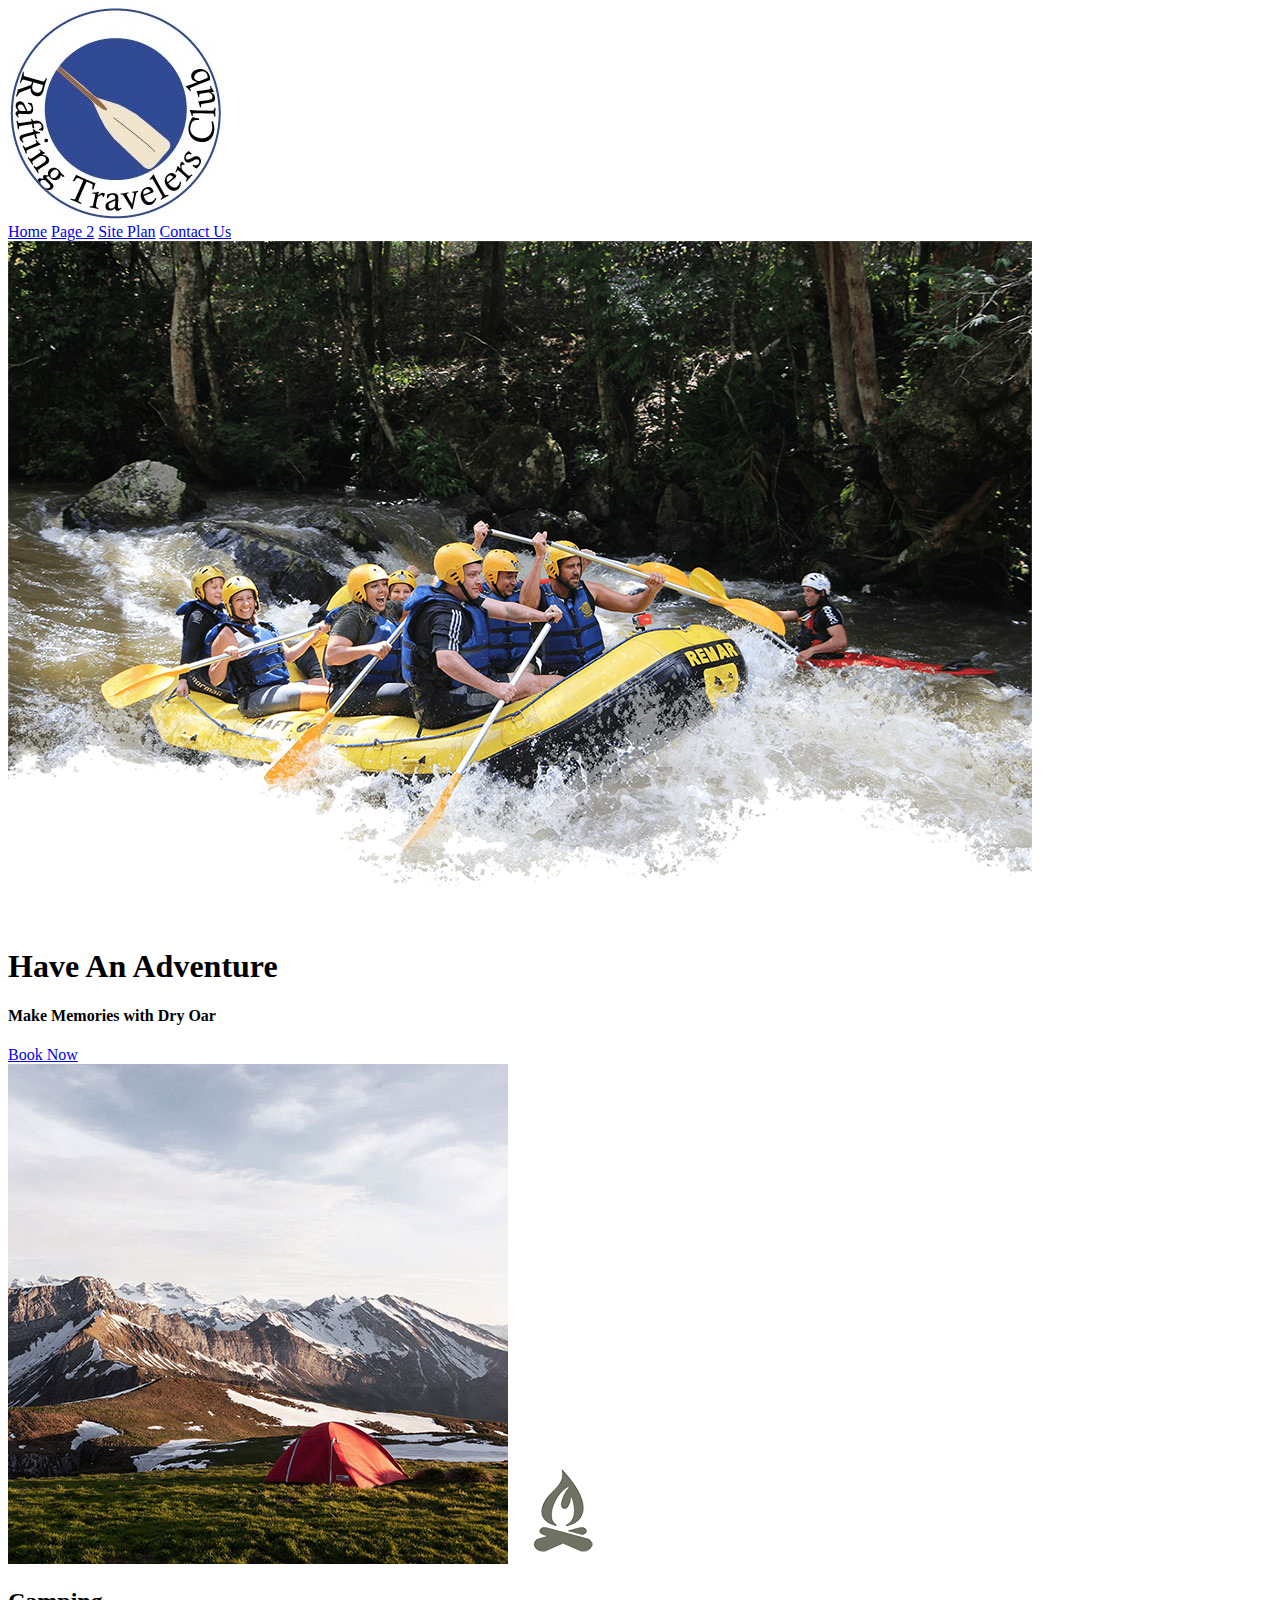
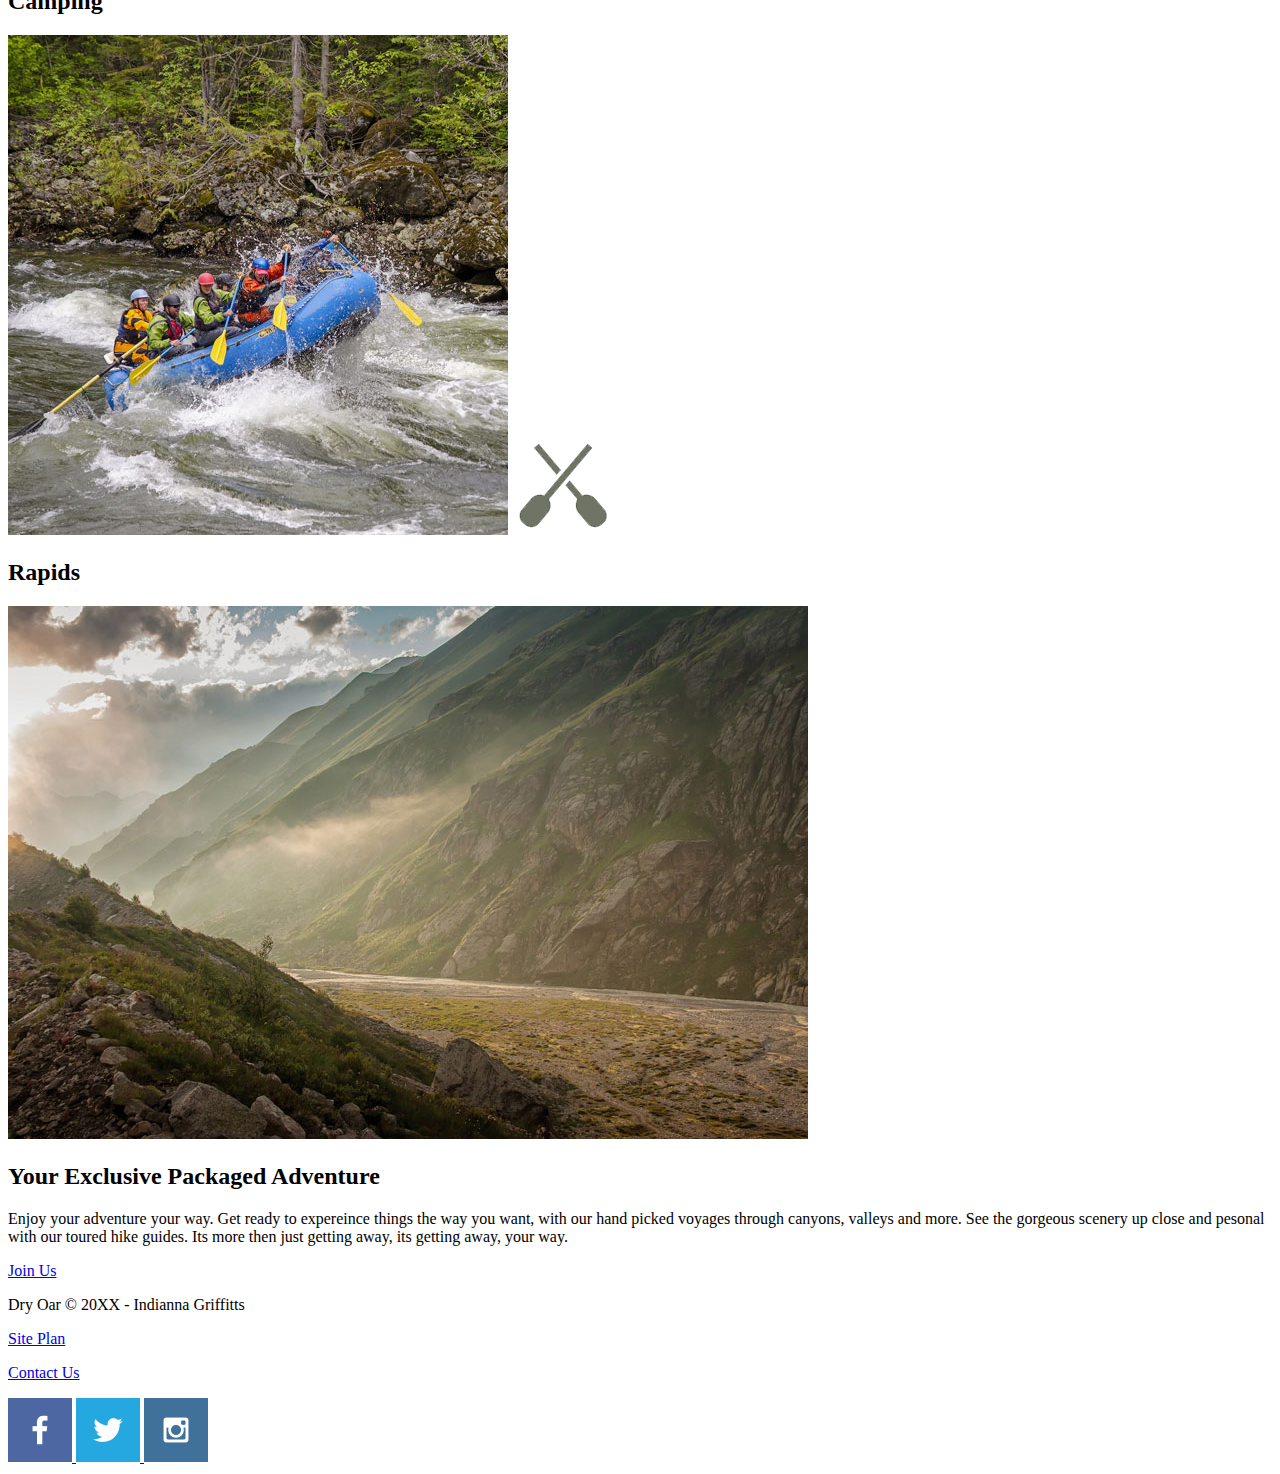
==== index.html @ cc2a04cb "first commit" ====
<!DOCTYPE html>
<html lang="en">
<head>
    <meta charset="UTF-8">
    <meta name="viewport" content="width=device-width, initial-scale=1.0">
    <title>Whitewater Rafting Vacations | Dry Oar Boating | Home</title>
</head>
<body>
    <header>
        <a id="logo_link" href="index.html">
            <img class="logo" src="images/rtclogo.jpg" alt="Dry oar Logo">
        </a>
        <nav>
            <a href="index.html"> Home</a>
            <a href="#">Page 2</a>
            <a href="site-plan-rafting.html">Site Plan</a>
            <a href="contactus.html">Contact Us</a>
        </nav>
    </header> 
    <div id="hero">
        <div id="hero-box" >
            <img id="hero-img" src="images/hero.png" alt="People enjoying white water rafting">
        </div>
        <section id="hero-msg">
            <h1 class="home-title">Have An Adventure</h1>
            <h4>Make Memories with Dry Oar </h4>
            <div class="button-box">
                <a class="book" href="contactus.html">Book Now</a>
            </div>
        </section>
    </div>
    <main class="home-grid">
        <section class="rivers-card">
            <img class="card-img" src="images/camping.jpg" alt="tent in mountains">
            <img class="icon-img" src="images/fire_icon.png" alt="fire icon">
            <h2>Camping</h2>
              </section>
              <section class="rapids-card">
                <img class="card-img" src="images/rapids.jpg" alt="rafting boat">
                <img class="icon" src="images/oars.png" alt="oars icon">
                <h2>Rapids</h2>
         </section>
         <img class="mountains" src="images/mountains.jpg" alt="Misty Mountains">
         <h2>Your Exclusive Packaged Adventure</h2>
         <p>Enjoy your adventure your way. Get ready to expereince things the way you want, with our hand picked voyages through canyons, valleys and more. See the gorgeous scenery up close and pesonal with our toured hike guides. Its more then just getting away, its getting away, your way.</p>
         <a class="join" href="rivers.html">Join Us</a>
    </main>
    <footer>
        <p>Dry Oar &copy; 20XX -  Indianna Griffitts</p>
        <p><a href="site-plan-rafting.html">Site Plan</a></p>
        <p><a href="contactus.hmtl">Contact Us</a></p>
        <div class="social">
            <a href="https://facebook.com">
                <img src="images/facebook.png" alt="fb icon">
            </a>
            <a href="https://twitter.com">
                <img src="images/twitter.png" alt="twitter icon">
            </a>
            <a href="https://instagram.com">
                <img src="images/instagram.png" alt="instagram icon">
            </a>
        </div>
    </footer>
</body>
</html>
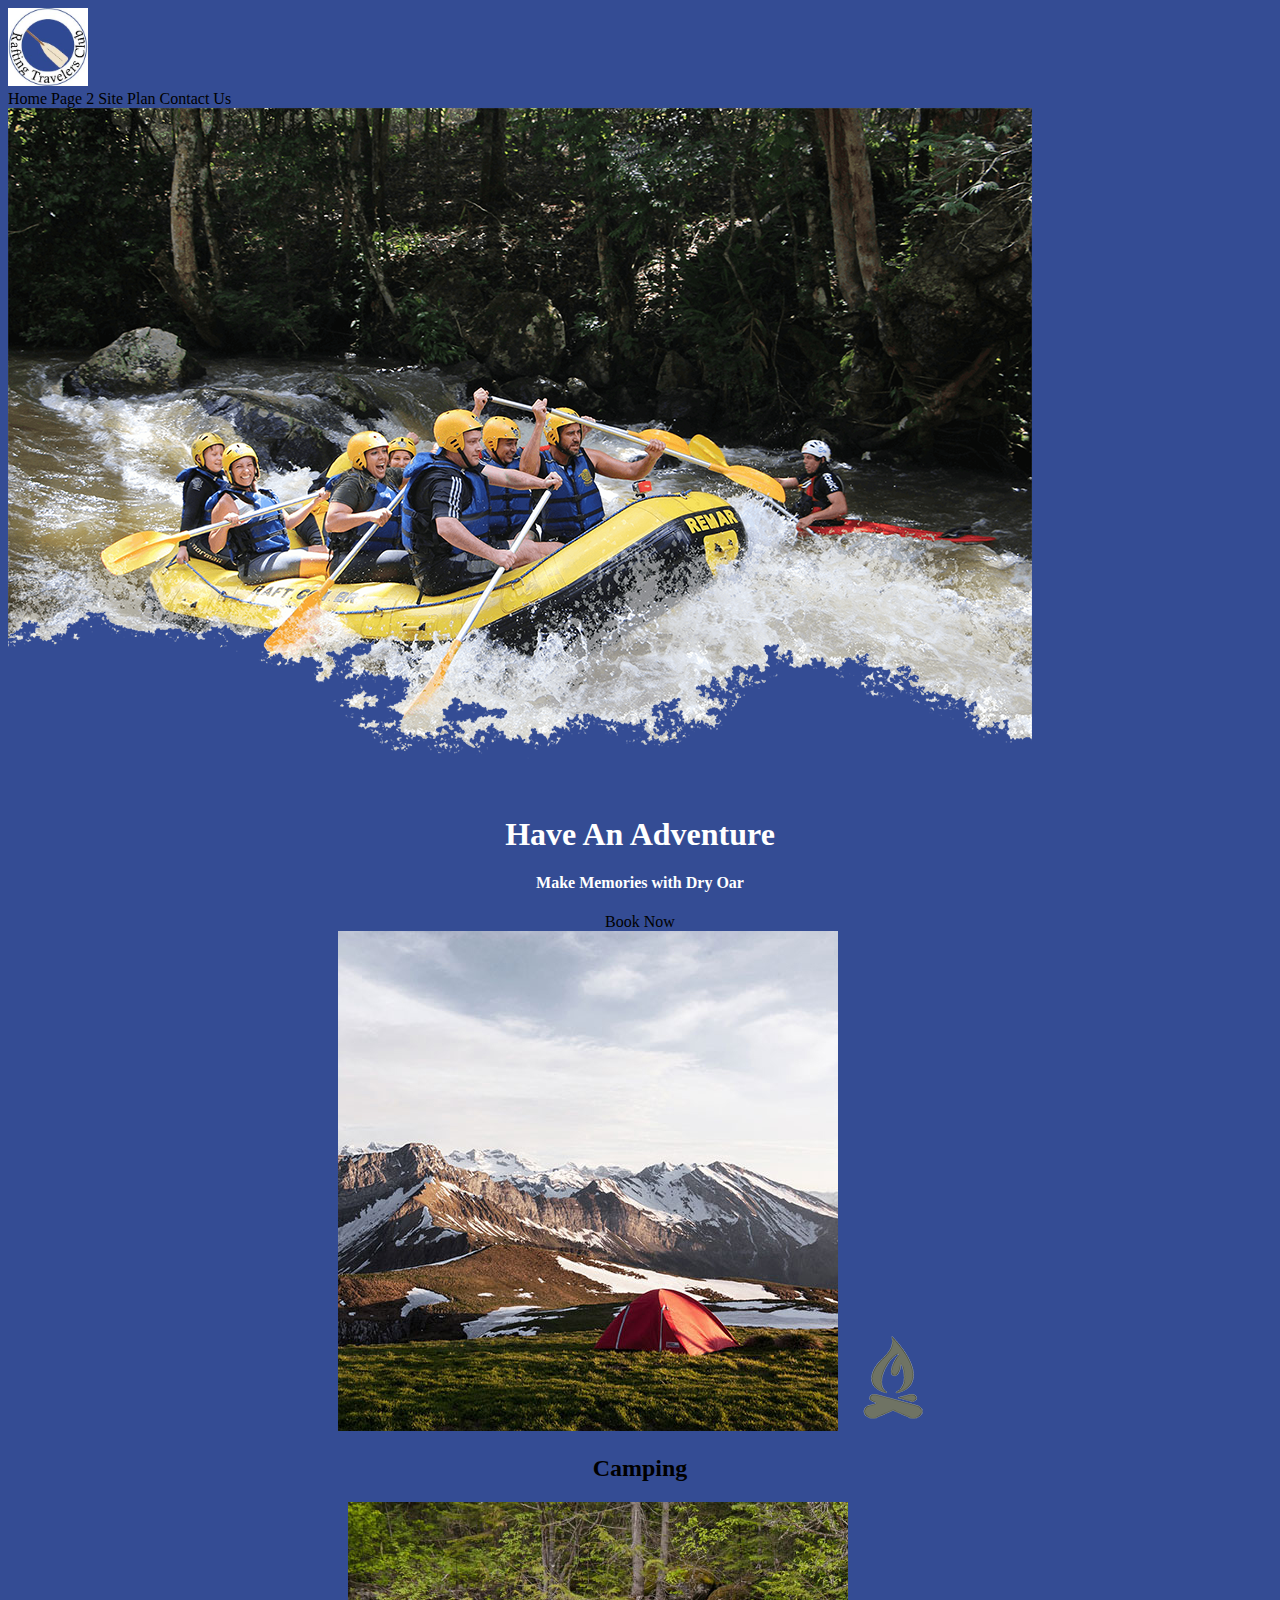
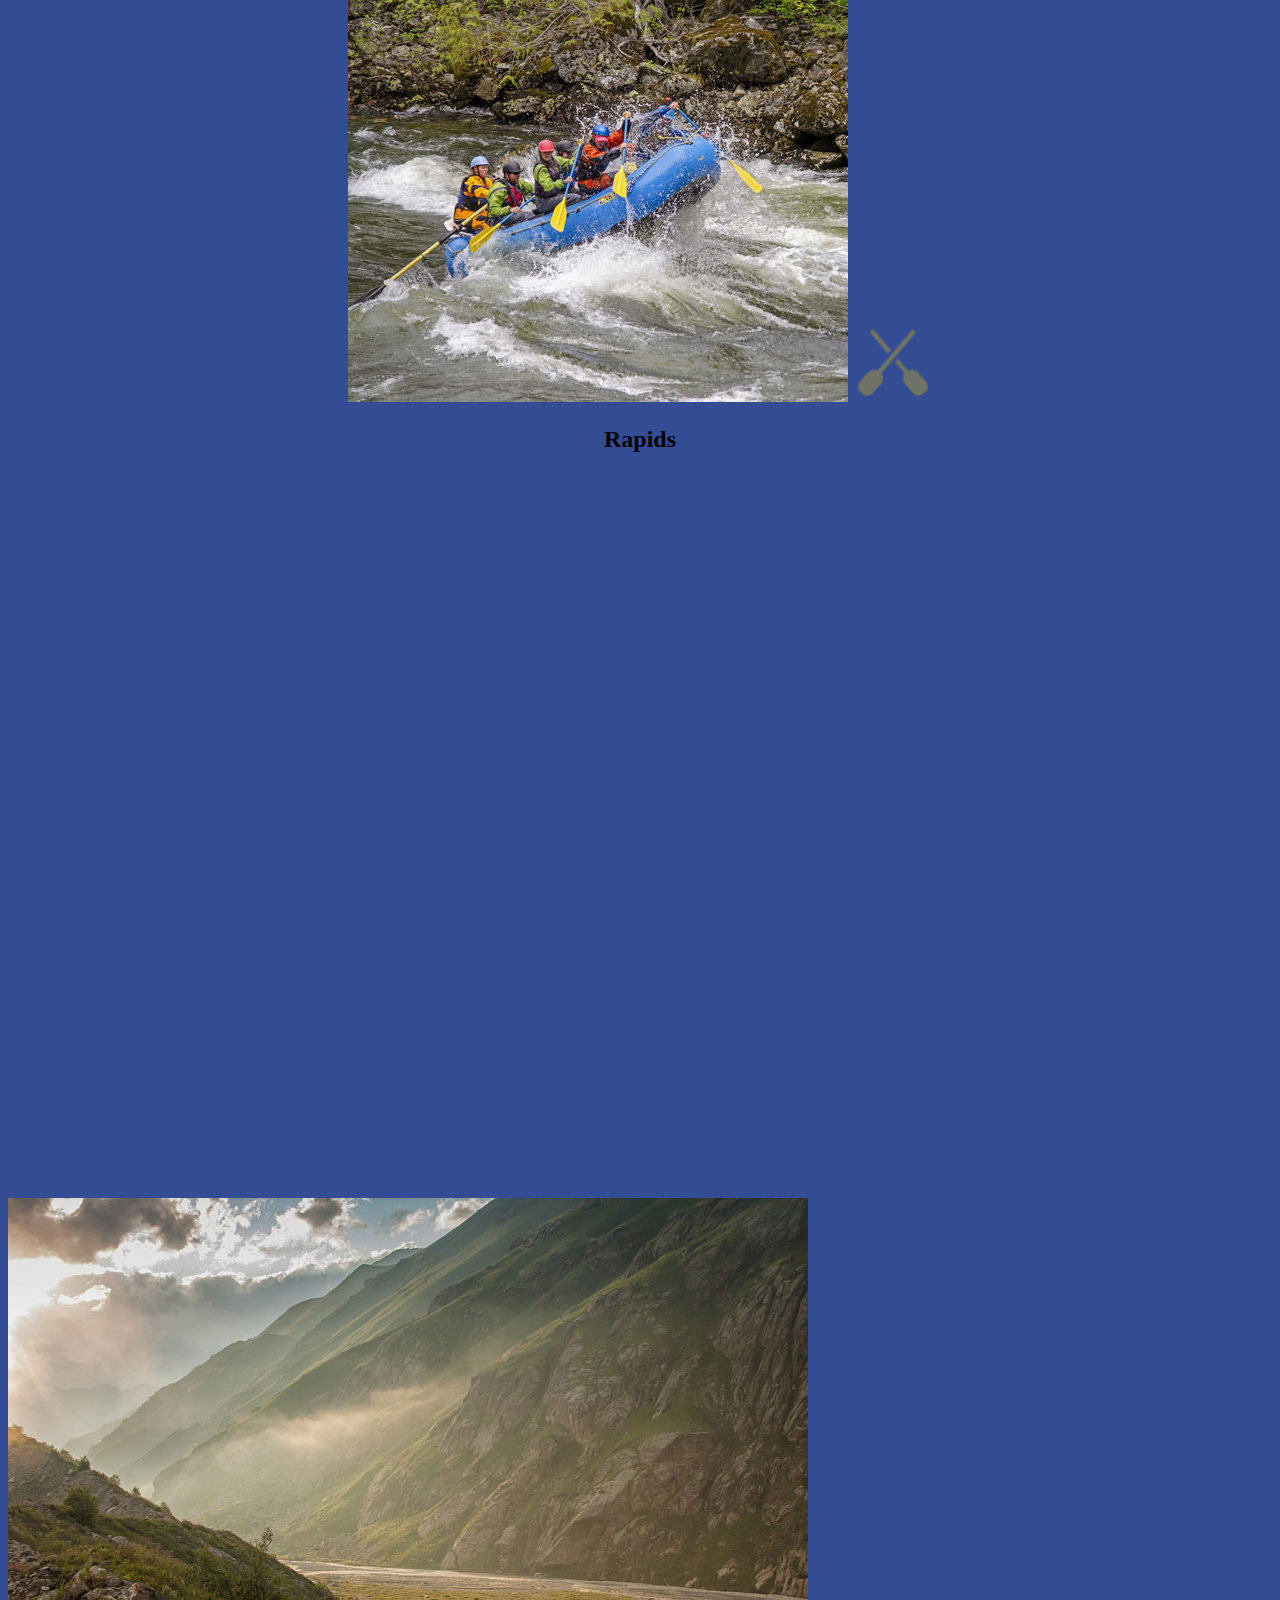
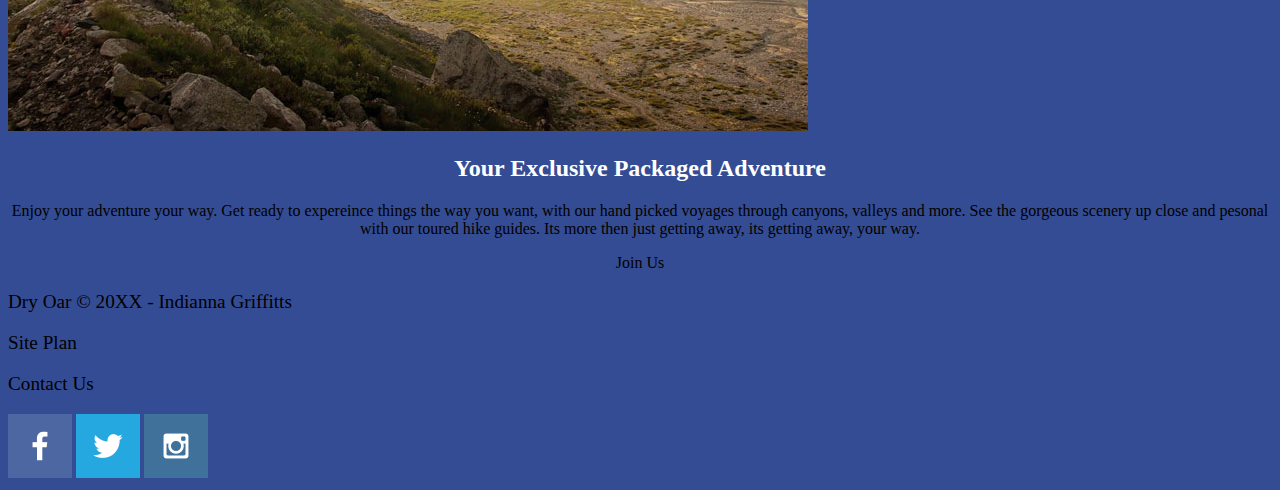
==== commit 7f0c4e2f: "added colored msg" ====
--- a/index.html
+++ b/index.html
@@ -4,8 +4,13 @@
     <meta charset="UTF-8">
     <meta name="viewport" content="width=device-width, initial-scale=1.0">
     <title>Whitewater Rafting Vacations | Dry Oar Boating | Home</title>
+    <link rel="stylesheet" href="styles/style.css">
 </head>
 <body>
+    <div id="content"
+    max-width="1600px"
+    magin: 0 auto>
+        
     <header>
         <a id="logo_link" href="index.html">
             <img class="logo" src="images/rtclogo.jpg" alt="Dry oar Logo">
@@ -40,26 +45,30 @@
                 <img class="icon" src="images/oars.png" alt="oars icon">
                 <h2>Rapids</h2>
          </section>
+         <div id="background"></div>
          <img class="mountains" src="images/mountains.jpg" alt="Misty Mountains">
+         <section class="msg">
          <h2>Your Exclusive Packaged Adventure</h2>
          <p>Enjoy your adventure your way. Get ready to expereince things the way you want, with our hand picked voyages through canyons, valleys and more. See the gorgeous scenery up close and pesonal with our toured hike guides. Its more then just getting away, its getting away, your way.</p>
          <a class="join" href="rivers.html">Join Us</a>
+         </section>
     </main>
     <footer>
         <p>Dry Oar &copy; 20XX -  Indianna Griffitts</p>
         <p><a href="site-plan-rafting.html">Site Plan</a></p>
         <p><a href="contactus.hmtl">Contact Us</a></p>
         <div class="social">
-            <a href="https://facebook.com">
+            <a href="https://facebook.com" target="_blank">
                 <img src="images/facebook.png" alt="fb icon">
             </a>
-            <a href="https://twitter.com">
+            <a href="https://twitter.com" target="_blank">
                 <img src="images/twitter.png" alt="twitter icon">
             </a>
-            <a href="https://instagram.com">
+            <a href="https://instagram.com" target="_blank">
                 <img src="images/instagram.png" alt="instagram icon">
             </a>
         </div>
     </footer>
+    </div>
 </body>
 </html>--- a/styles/style.css
+++ b/styles/style.css
@@ -0,0 +1,77 @@
+#content{
+    max-width: 1600px;
+    margin: 0 auto;
+}
+nav a{
+    text-align: center;
+    color: black;
+    text-decoration: none;
+}
+#hero-msg h1{
+    text-align: center;
+    width: 100%;
+}
+#hero-msg h4{
+    text-align: center;
+}
+.logo{
+    width:80px;
+}
+.icon{
+    width:80px;
+}
+.button-box{
+    text-align: center;
+}
+main section{
+    text-align: center;
+}
+#background{
+    height: 725px;
+}
+body{
+    background-color: #344C94;
+}
+header{
+    background-color: rgba(156, 108, 72, );
+    color: bLack;
+}
+nav a:hover{
+    background-color:#E1D1BC;
+    color:black;
+}
+.home-title{
+    color: white;
+}
+h4{
+    color: white;
+}
+.book, .join{
+    color: black;
+    text-decoration: none;
+}
+.book:hover, .join:hover{
+    color: #E1D1BC;
+}
+.msg h2{
+    color: white;
+}
+.msg p{
+    color:black;
+}
+footer{
+    color:black;
+}
+footer p{
+    font-size: 1.2em;
+}
+footer p a:hover{
+    text-decoration: underline;
+}
+footer a{
+    color: black;
+    text-decoration: none;
+}
+footer a:hover{
+    color: #E1D1BC;
+}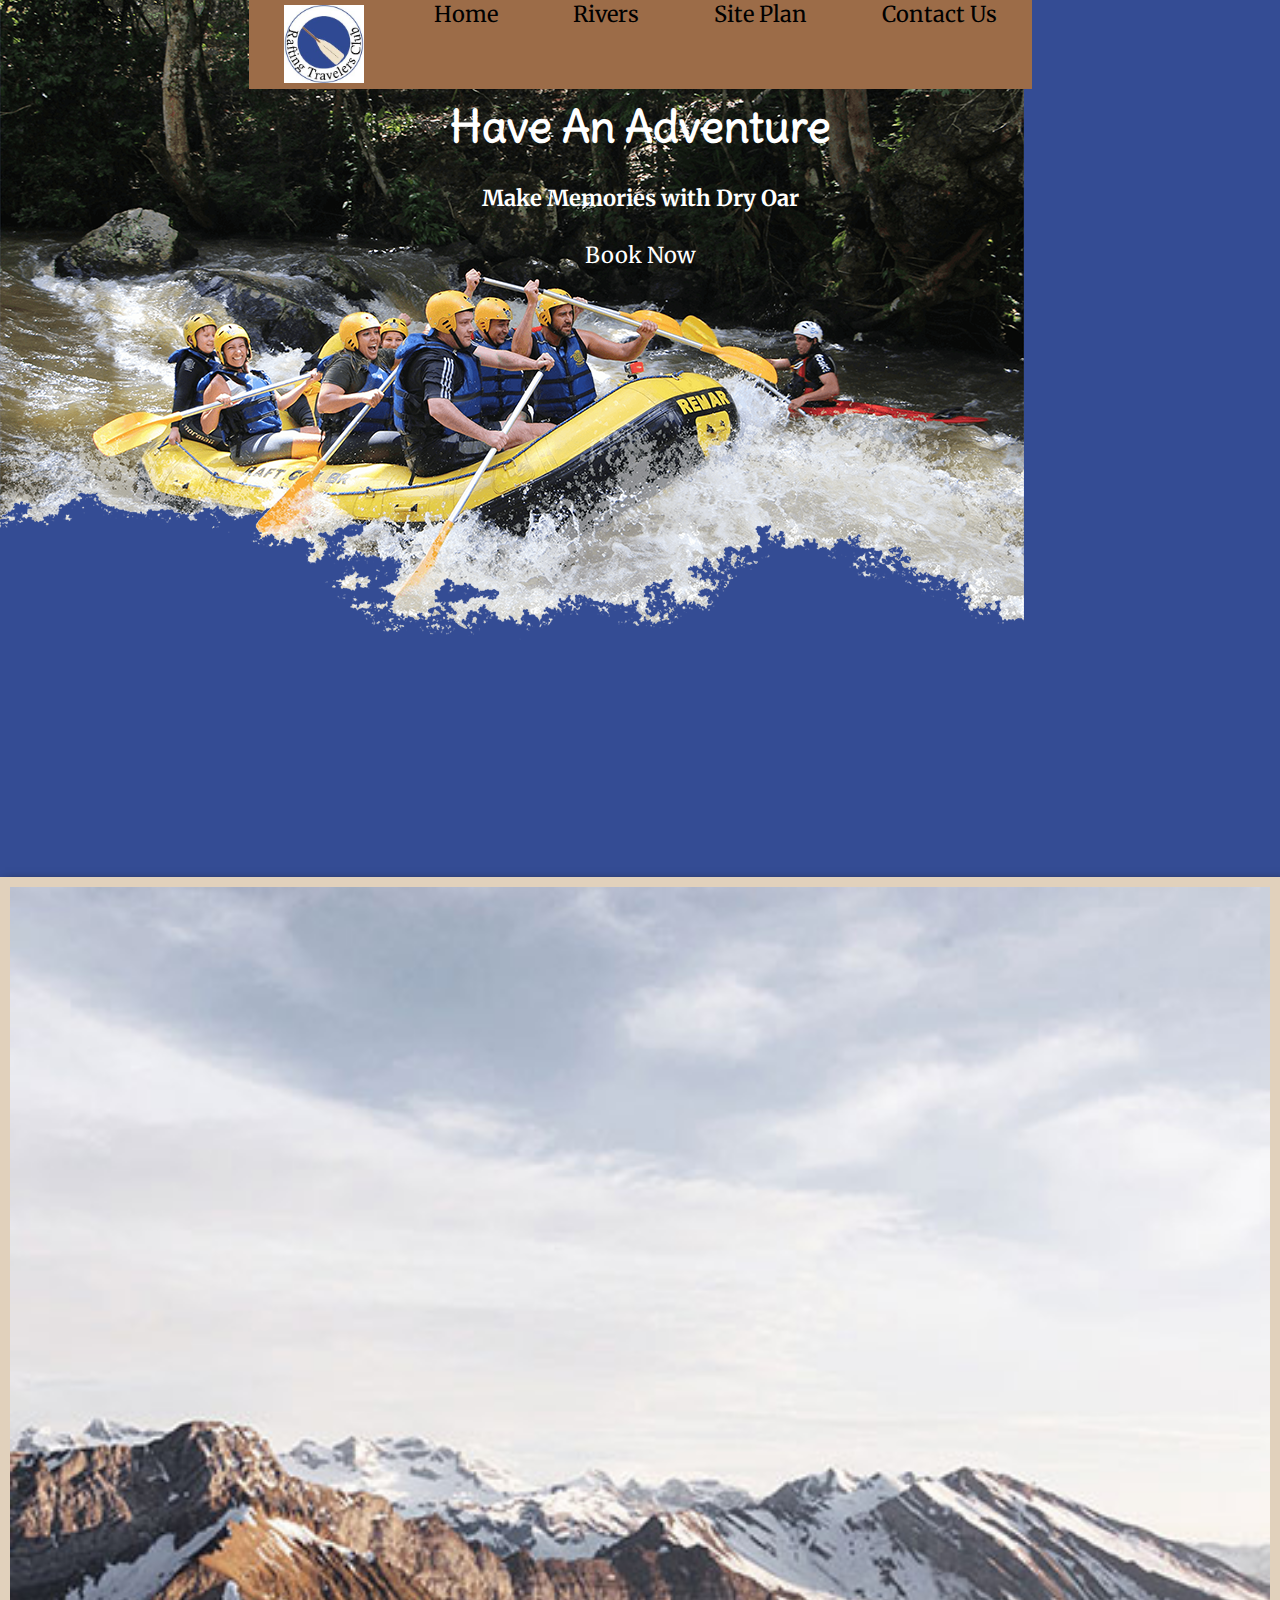
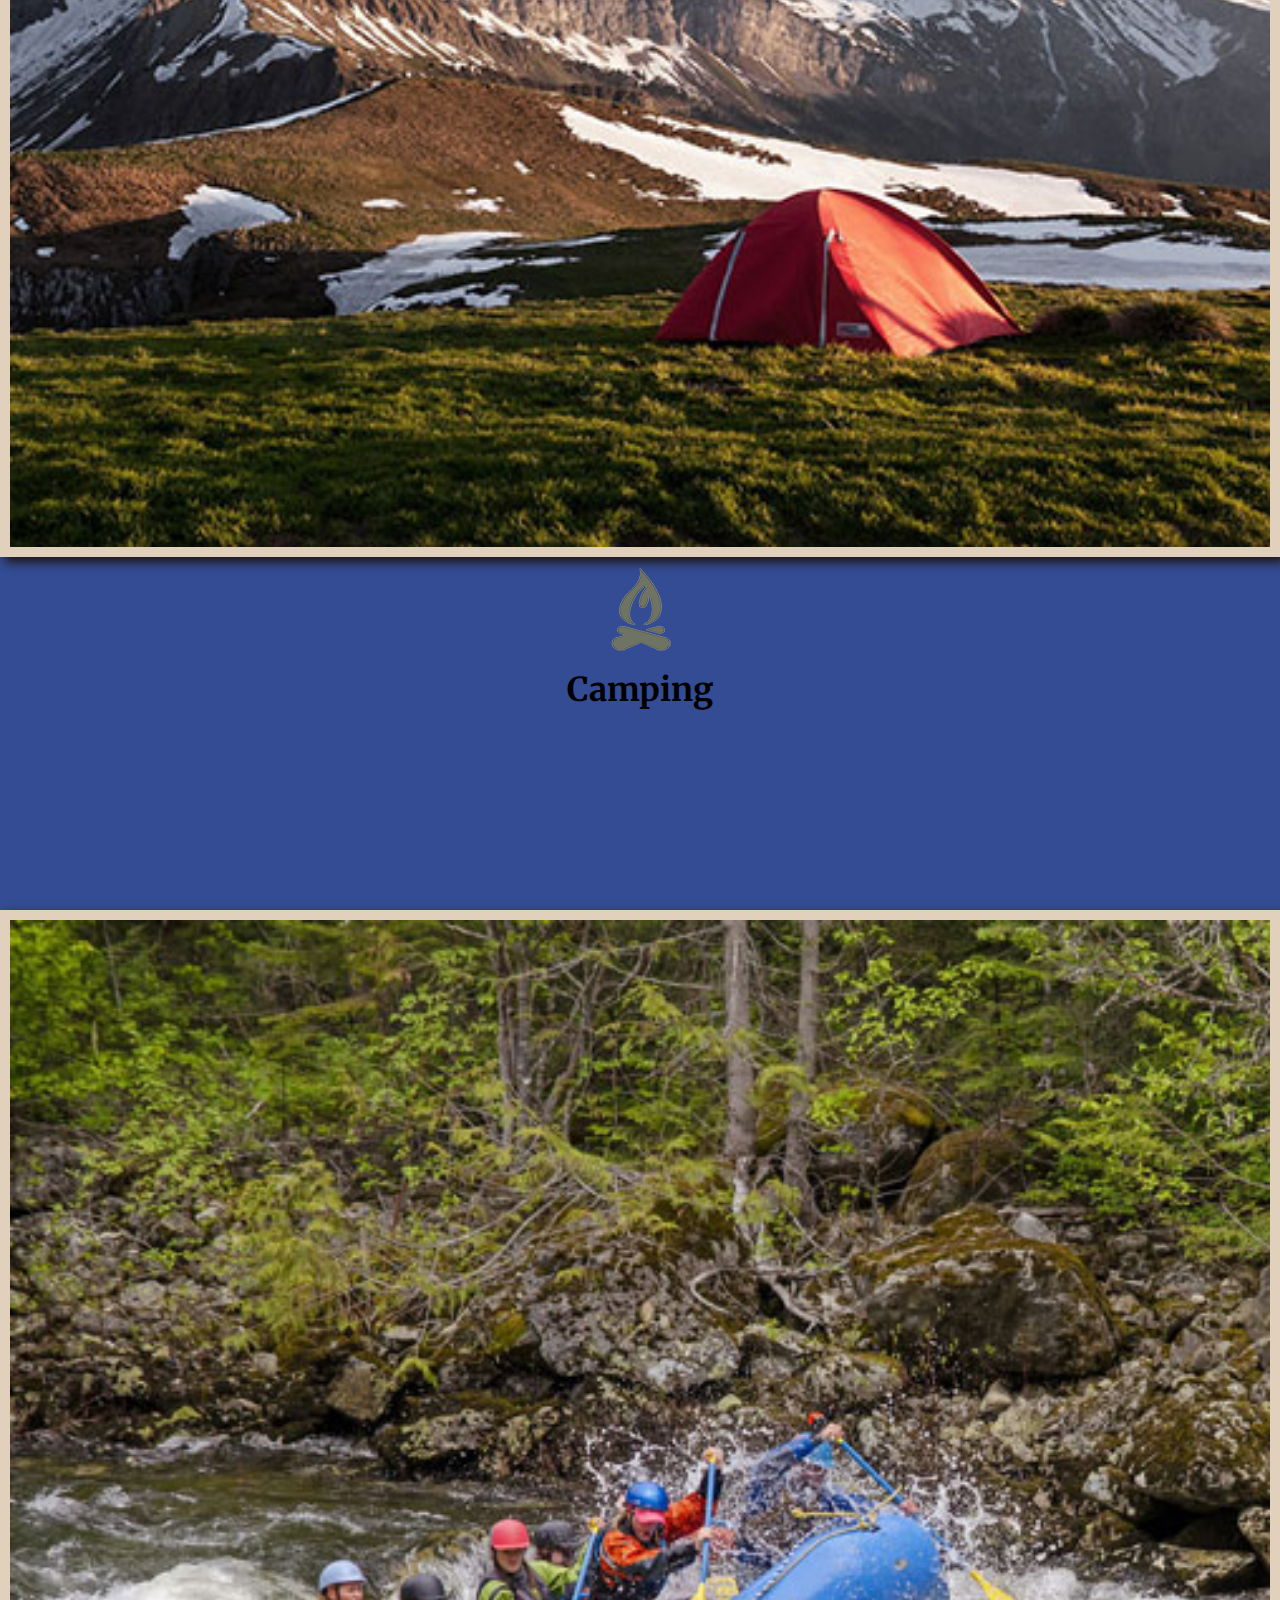
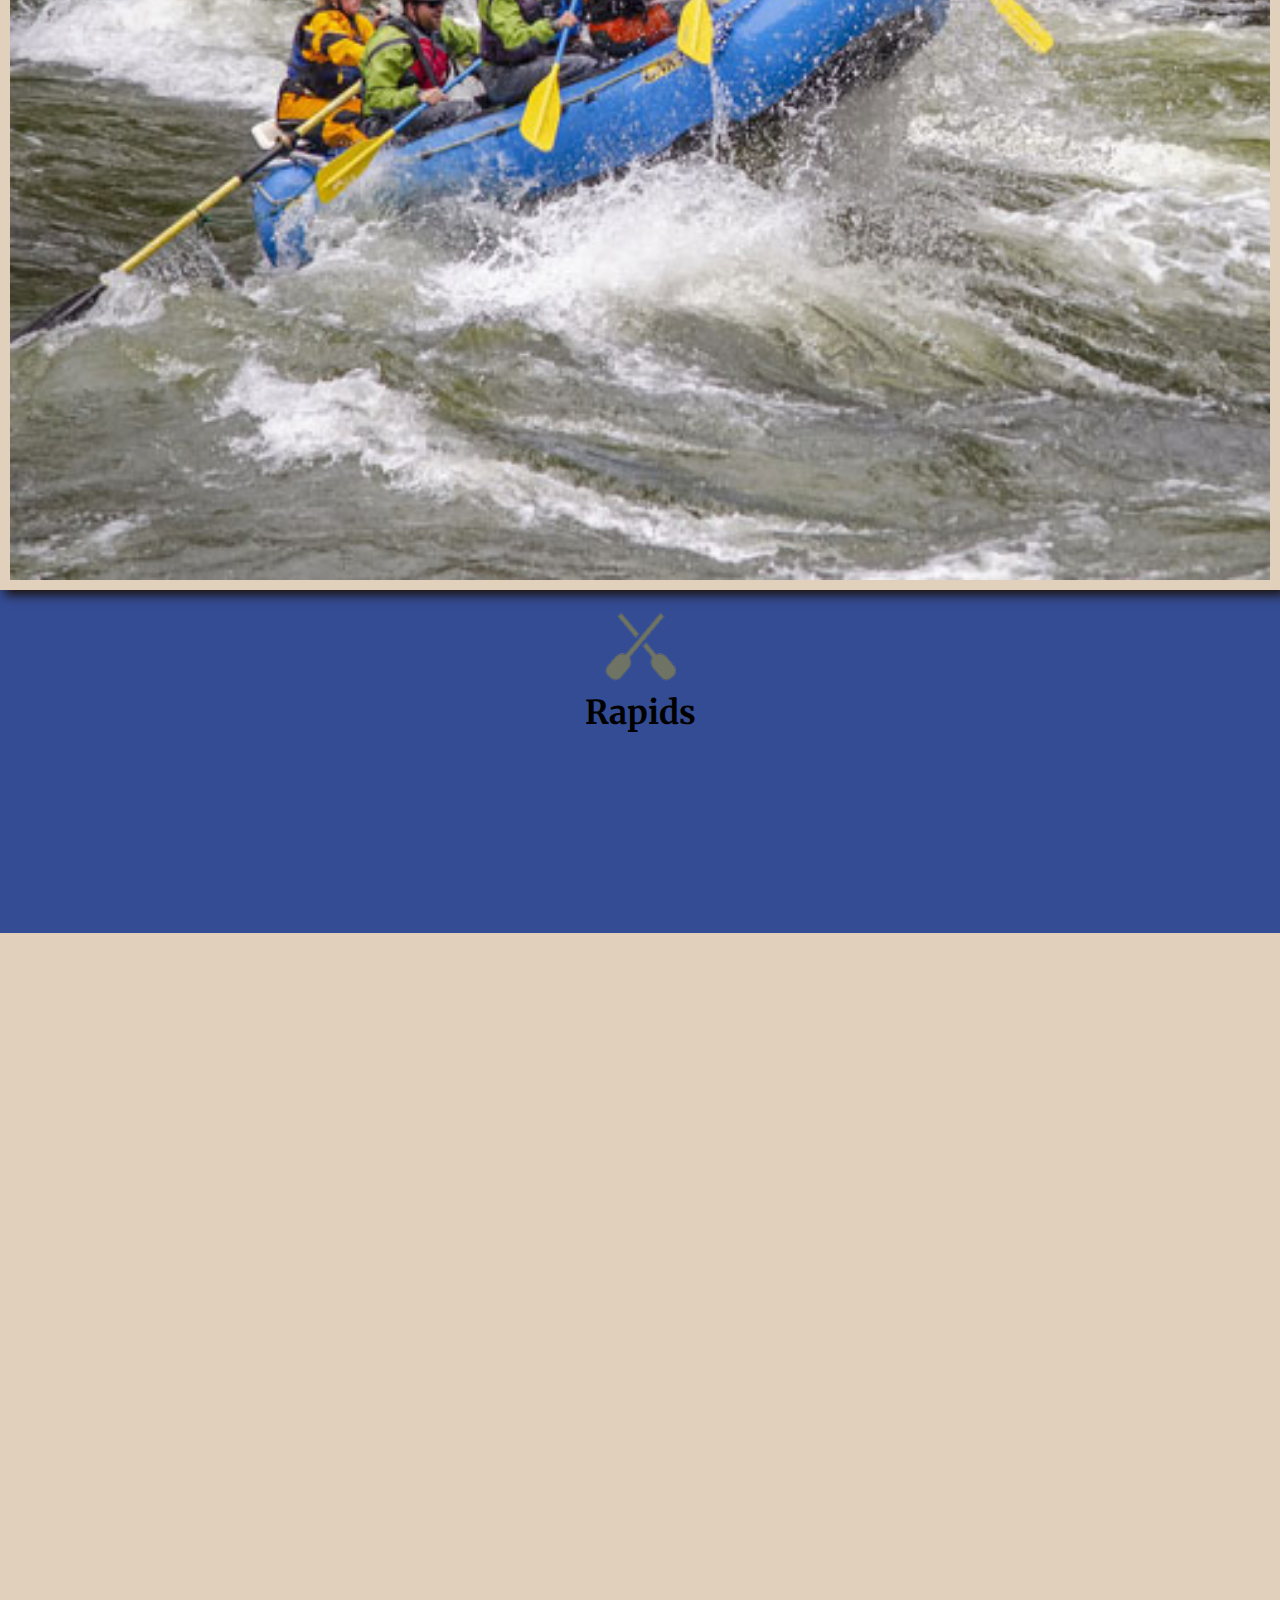
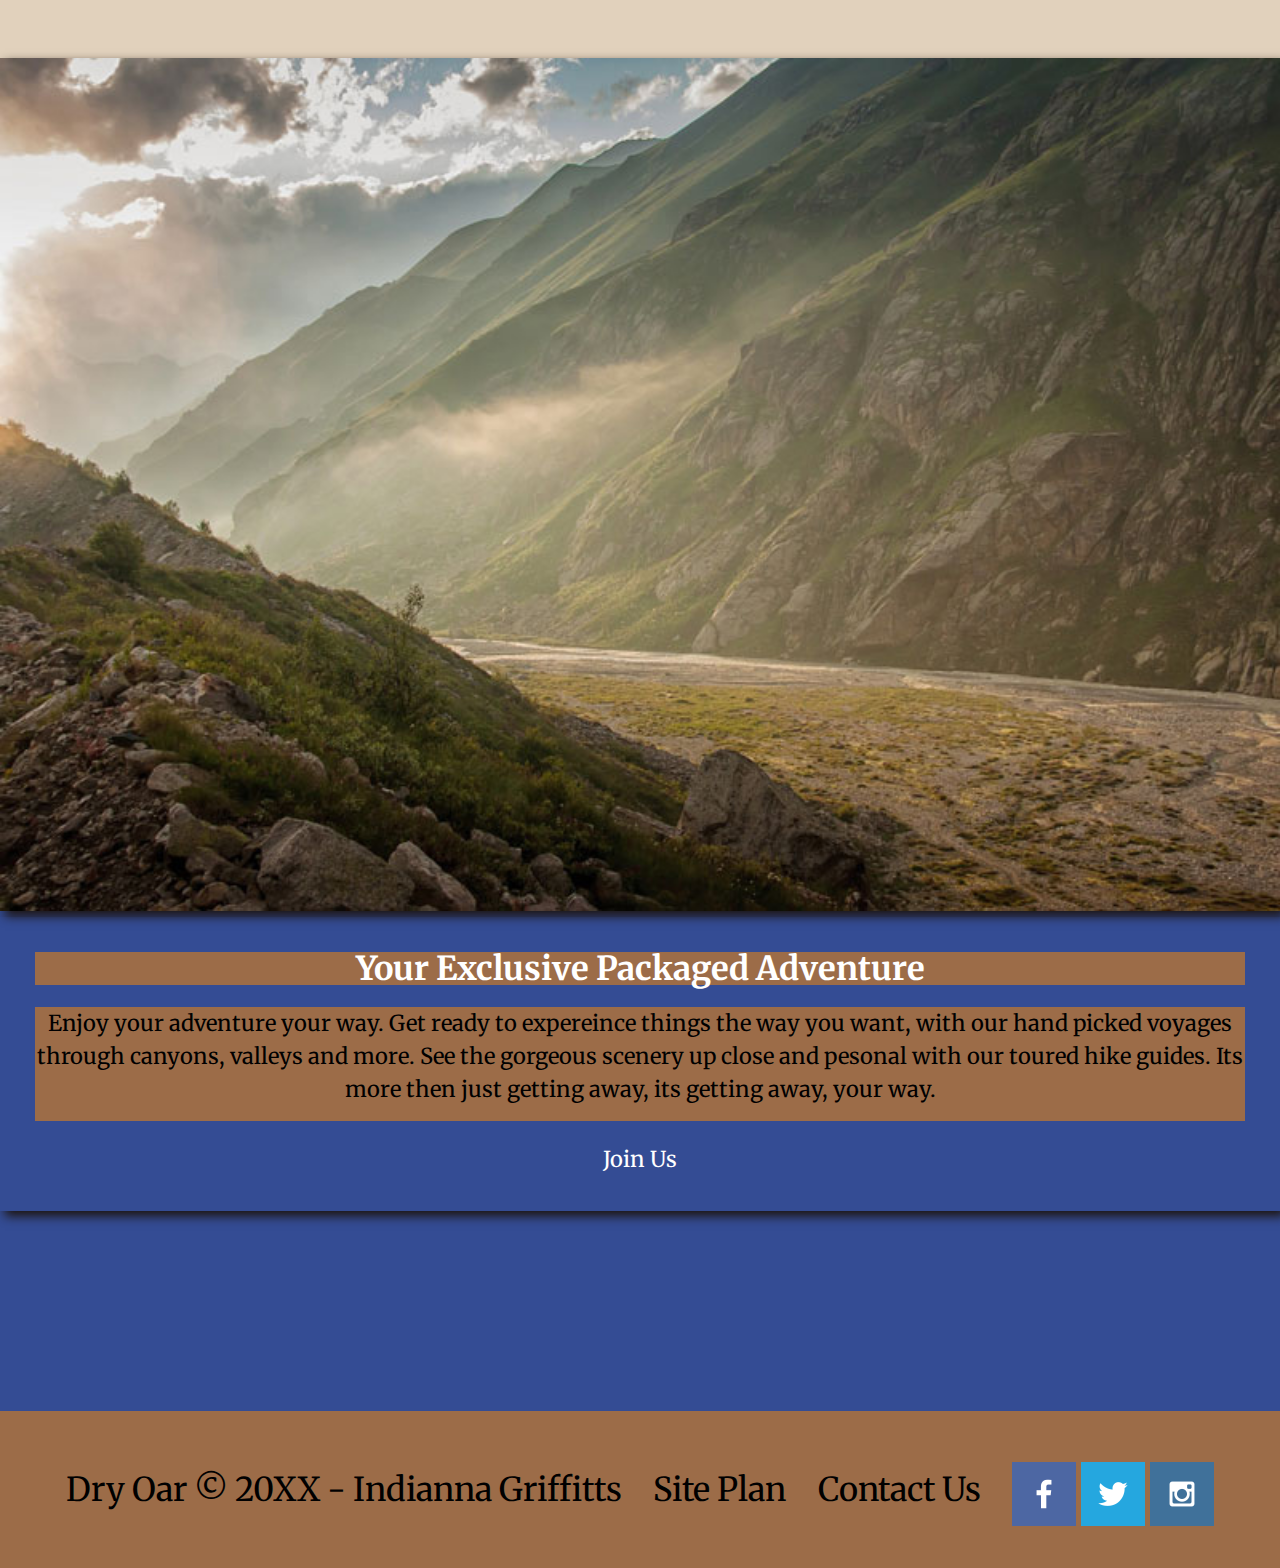
==== commit 1bc4feae: "named page 2" ====
--- a/index.html
+++ b/index.html
@@ -17,7 +17,7 @@
         </a>
         <nav>
             <a href="index.html"> Home</a>
-            <a href="#">Page 2</a>
+            <a href="#">Rivers</a>
             <a href="site-plan-rafting.html">Site Plan</a>
             <a href="contactus.html">Contact Us</a>
         </nav>
--- a/styles/style.css
+++ b/styles/style.css
@@ -1,3 +1,7 @@
+
+@import url('https://fonts.googleapis.com/css2?family=Delius&family=Klee+One&family=Merriweather&family=Poppins:wght@300;400&display=swap');
+
+
 #content{
     max-width: 1600px;
     margin: 0 auto;
@@ -6,19 +10,48 @@
     text-align: center;
     color: black;
     text-decoration: none;
-}
-#hero-msg h1{
+    padding: 35px;
+nav {
+    display: flex;
+    justify-content: space-around;
+}
+   
+}
+#hero-msg h1, #hero-msg h4{
     text-align: center;
     width: 100%;
 }
+#hero{
+    display: grid;
+    grid-template-columns: 1fr 3fr 1fr;
+    margin-top:-100px;
+}
+#hero-box{
+    grid-column: 1/4;
+    grid-row: 1/3;
+    z-index: -1;
+}
+#hero-msg{
+    grid-column: 2/3;
+    grid-row: 1/2;
+    margin-top: 100px;
+}
 #hero-msg h4{
-    text-align: center;
-}
+    color:white;
+}
+
+#logo_link{
+padding-top: 5px;
+justify-self: center;
+align-self: center;
+}
+
 .logo{
     width:80px;
 }
 .icon{
     width:80px;
+    padding-top: 10px;
 }
 .button-box{
     text-align: center;
@@ -26,15 +59,30 @@
 main section{
     text-align: center;
 }
+main section img{
+    box-sizing:border-box;
+}
+
 #background{
     height: 725px;
+    background-color:#E1D1BC;
+    grid-column: 1/11;
+    grid-row: 4/9;
 }
 body{
     background-color: #344C94;
+    font-family: merriweather, regular, serif;
+    font-size: 22px;
+    margin: 0;
+    padding: 0;
 }
 header{
-    background-color: rgba(156, 108, 72, );
+    background-color: #9c6c48;
     color: bLack;
+    display: grid;
+    grid-template-columns: 150px auto ;
+    justify-self: center;
+    align-self: center;
 }
 nav a:hover{
     background-color:#E1D1BC;
@@ -42,36 +90,154 @@
 }
 .home-title{
     color: white;
-}
+    font-family: "Delius","Klee One", sans-serif;
+    font-size: 2em;
+    margin-top: 10px;
+}
+.main.home-grid{
+    display:grid;
+    grid-template-columns: repeat(10,1fr);
+}
+h2{
+    margin: 0;
+}
+
 h4{
     color: white;
 }
 .book, .join{
+    color: white;
+    text-decoration: none;
+    padding: 15px 30px;
+    margin-top: 50px;
+    border-radius: 5px;
+}
+.book:hover, .join:hover{
     color: black;
-    text-decoration: none;
-}
-.book:hover, .join:hover{
+    background-color: #E1D1BC;
+}
+.rivers-card, .camping-card, .rapids-card{
+    margin: 200px 0;
+  
+}
+.card-img{
+    border: 10px solid #E1D1BC;
+    transition: transform .5s;
+    box-shadow:5px 5px 10px #1C130D;
+}
+.card-img:hover{
+    opacity: .6;
+    transform: scale(1.1);
+}
+.card-img, .mountains{
+    width:100%;
+}
+.rivers-card{
+    grid-column: 2/4;
+    grid-row:2/3;
+}
+.camping-card{
+    grid-column: 5/7;
+    grid-row: 2/3;
+}
+.rapids-card{
+    grid-column: 8/10;
+    grid-row: 2/3;
+}
+.mountains{
+    width: 100%;
+    grid-column: 2/7;
+    grid-row: 5/8;
+    box-shadow: 5px 5px 10px #1C130D;
+}
+.msg{
+    background-color:(225,209,188);
+    line-height: 1.5em;
+    padding: 35px;
+    grid-column: 6/10;
+    grid-row:6/7;
+    box-shadow: 5px 5px 10px #1C130D;
+}
+.msg h2{
+    color: white;
+    background-color: #9c6c48;
+}
+.msg p{
+    color:black;
+    background-color:#9c6c48;
+    padding-bottom: 15px;
+}
+footer{
+    background-color:#9c6c48;
+    color:black;
+    padding: 25px 50px;
+    margin-top: 200px;
+    display: flex;
+    justify-content: space-around;
+    align-items: center;
+}
+
+footer .social img{
+    padding-top: 15px;
+}
+
+footer a{
+    
+    color:black;
+}
+footer a:hover{
+    text-decoration: underline;
     color: #E1D1BC;
-}
-.msg h2{
-    color: white;
-}
-.msg p{
-    color:black;
-}
-footer{
-    color:black;
-}
-footer p{
-    font-size: 1.2em;
-}
-footer p a:hover{
-    text-decoration: underline;
 }
 footer a{
     color: black;
     text-decoration: none;
 }
-footer a:hover{
-    color: #E1D1BC;
+footer p{
+    font-size:1.5em;
+}
+footer p a:hover{
+    text-decoration: underline;
+}
+
+@media screen and (max-width: 900px) {
+    #hero, .home-grid {
+        display: block;
+        height: auto;
+    }
+    nav, footer {
+        flex-direction: column;
+    }
+    nav a {
+        display: block;
+        padding: 15px;
+    }
+    #hero {
+        margin-top: 0;
+    }
+    #hero-msg {
+        margin-top: 0;
+    }
+    #hero-msg h4 {
+        display: none;
+    }
+    .home-title {
+        font-size: 25px;
+        color: #6f7364;
+    }
+    .rivers-card, .camping-card, .rapids-card { 
+        margin: 50px auto;
+        width: 60%;
+    }
+    #background {
+        display: none;
+    }
+    .mountains, .msg {
+        width: 80%;
+        display: block;
+        margin: 0 auto;
+    }
+    footer {
+        margin-top: 25px;
+    }
 }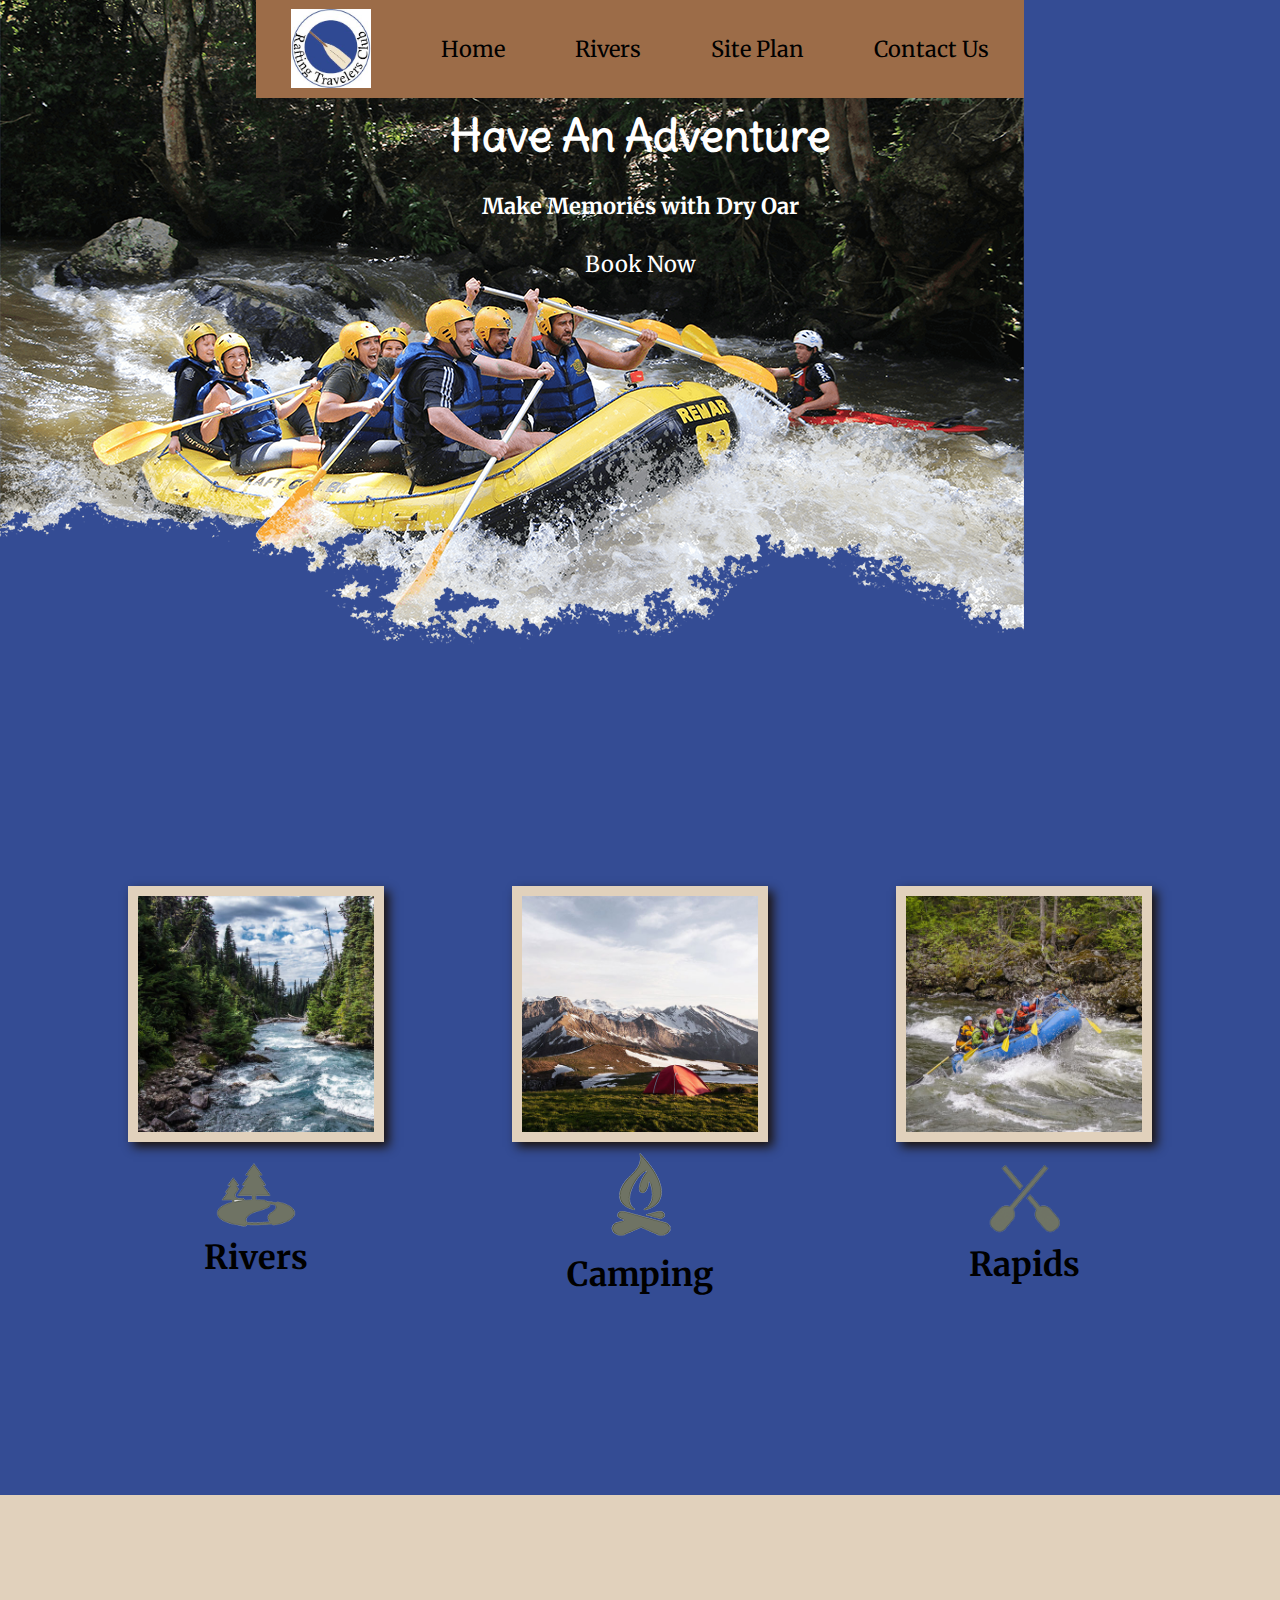
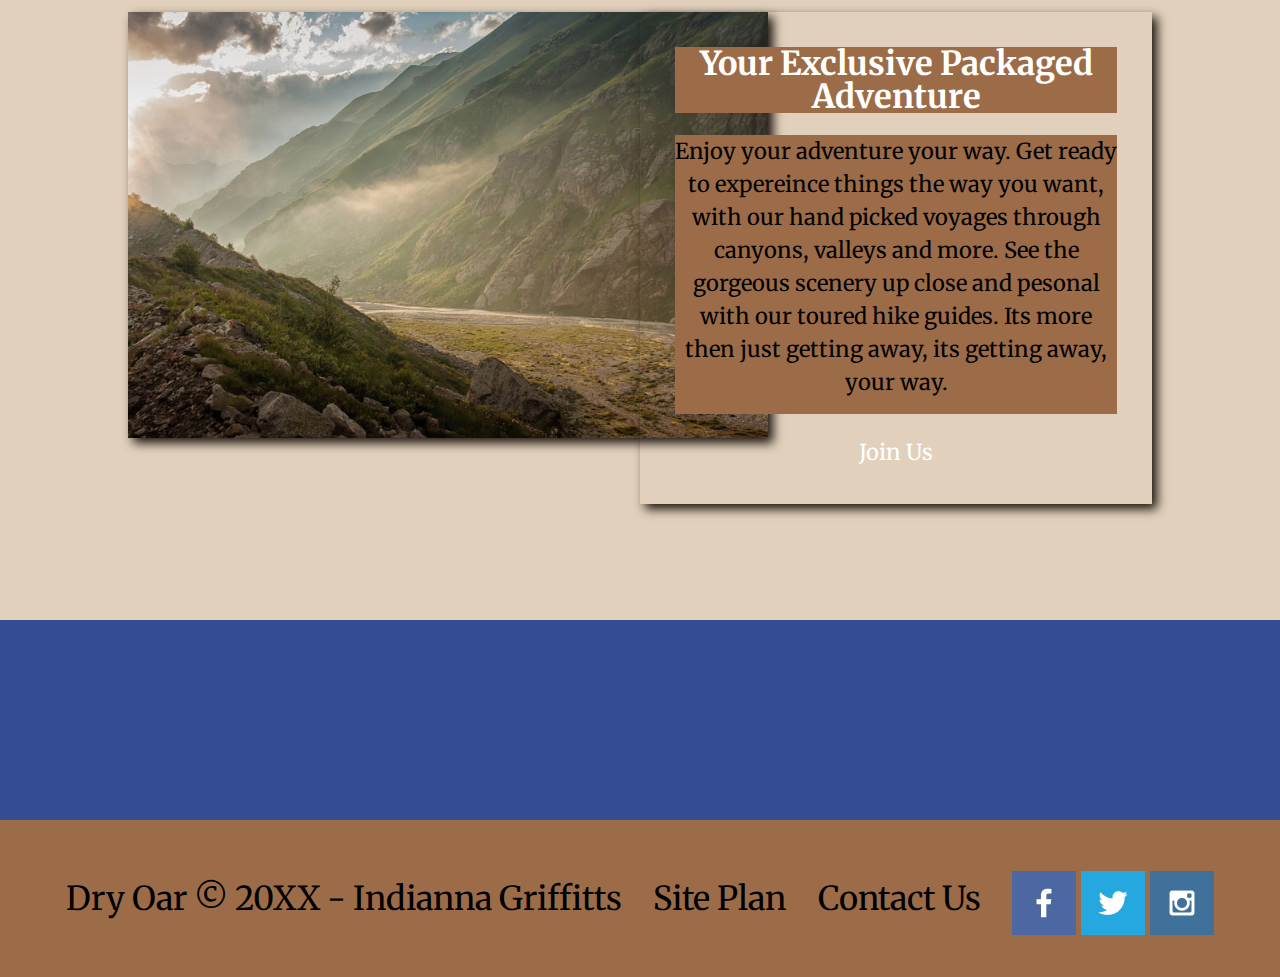
==== commit 293262b1: "made changes to home page" ====
--- a/index.html
+++ b/index.html
@@ -35,7 +35,18 @@
         </section>
     </div>
     <main class="home-grid">
+        <style>
+            .home-grid{
+                display:grid;
+                grid-template-columns: repeat(10,1fr);
+            }
+        </style>
         <section class="rivers-card">
+            <img class="card-img" src="images/rivers.jpg" alt="'river in the forrest">
+            <img class="icon" src="images/river_icon.png" alt="river icon">
+            <h2>Rivers</h2>
+            </section>
+            <section class="camping-card">
             <img class="card-img" src="images/camping.jpg" alt="tent in mountains">
             <img class="icon-img" src="images/fire_icon.png" alt="fire icon">
             <h2>Camping</h2>
--- a/styles/style.css
+++ b/styles/style.css
@@ -84,6 +84,10 @@
     justify-self: center;
     align-self: center;
 }
+nav{
+    display: flex;
+    justify-content: space-around;
+}
 nav a:hover{
     background-color:#E1D1BC;
     color:black;
